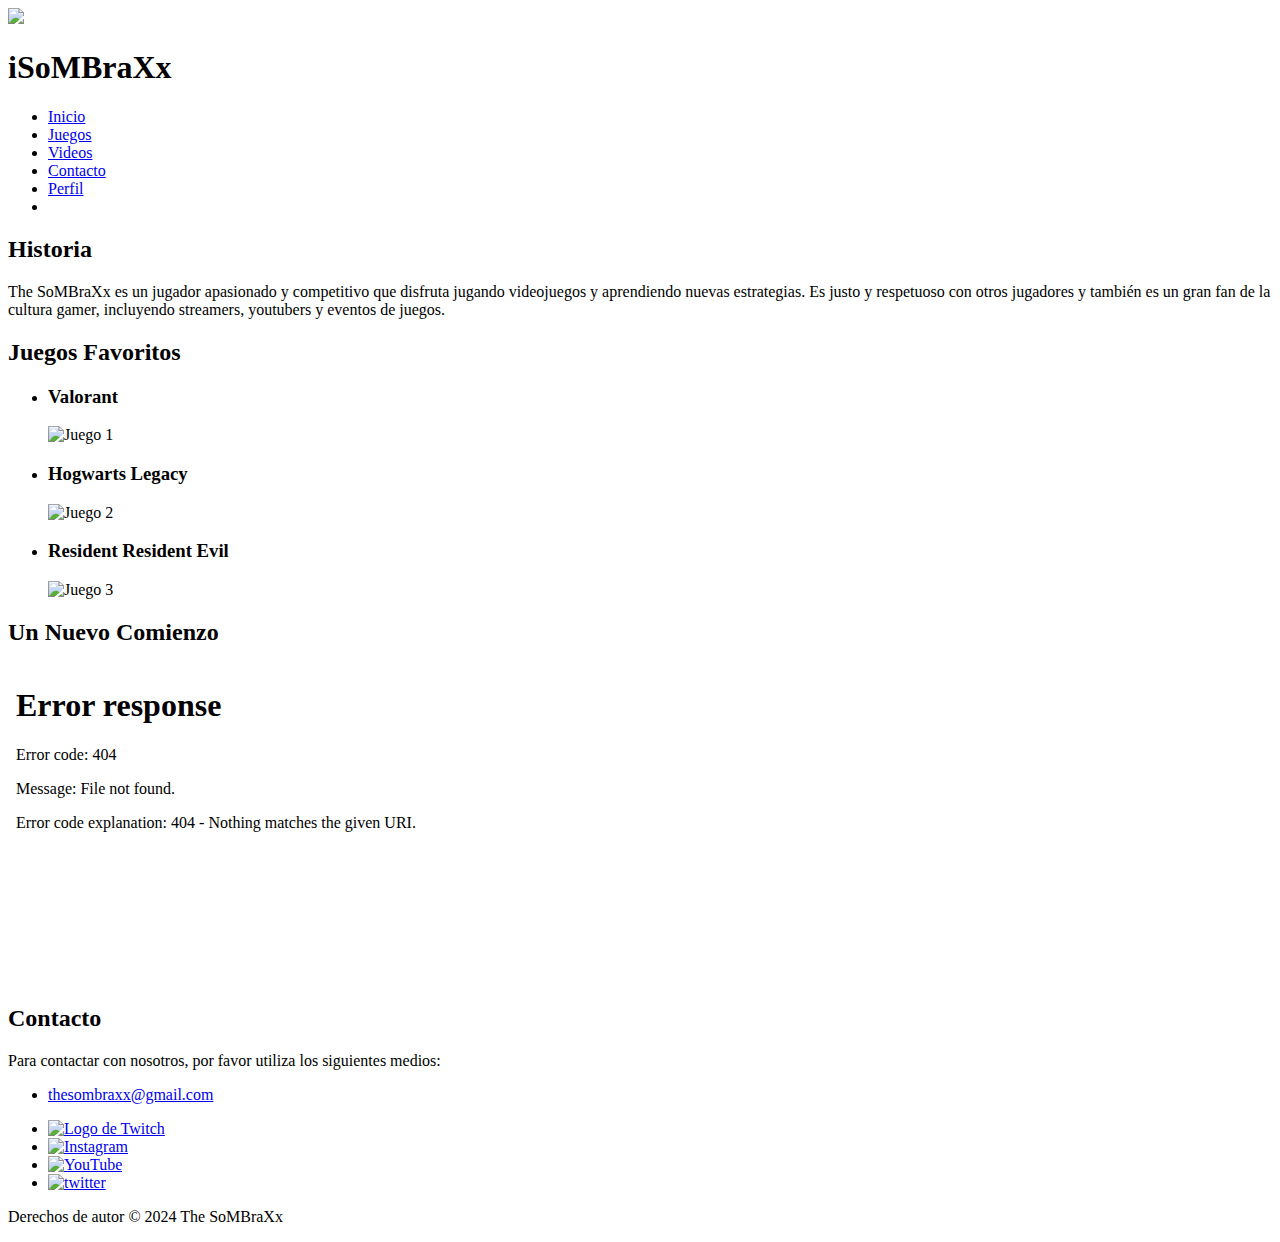
==== index.html @ d1b6812f "nuevo comienzo" ====
<!DOCTYPE html>
<html lang="es">
  <head>
    <meta charset="UTF-8">
    <meta name="viewport" content="width=device-width, initial-scale=1.0">
    <title>iSoMBraXx</title>
    <link rel="shortcut icon" href="https://yt3.googleusercontent.com/t8WqJYQFAEXRzFxYS1eFzsYZjwp4wX5GAFE7i97-xDqoRxDFgpjxbAMKtg9KCBOxigbRsL5Q0w=s176-c-k-c0x00ffffff-no-rj">
    <link rel="stylesheet" href="estilo3.css">
    <script src="script.js"></script>
  </head>
  <body>
    <header>
      <a href="index2.html">
        <img  src="https://yt3.googleusercontent.com/t8WqJYQFAEXRzFxYS1eFzsYZjwp4wX5GAFE7i97-xDqoRxDFgpjxbAMKtg9KCBOxigbRsL5Q0w=s176-c-k-c0x00ffffff-no-rj">
      </a>
      <h1>iSoMBraXx</h1>
      
    </header>
    
    <nav>
      <ul>
        <li><a href="#inicio">Inicio</a></li>
        <li><a href="#juegos">Juegos</a></li>
        <li><a href="#videos">Videos</a></li>
        <li><a href="#contacto">Contacto</a></li>
        <li><a href="index2.html">Perfil</a></li>
        <li></li>
        
      </ul>
    </nav>

    <main>
      <section id="inicio">
        <h2>Historia</h2>
        <p>The SoMBraXx es un jugador apasionado y competitivo que disfruta jugando videojuegos y aprendiendo nuevas estrategias. Es justo y respetuoso con otros jugadores y también es un gran fan de la cultura gamer, incluyendo streamers, youtubers y eventos de juegos.



        </p>
      </section>

      <section id="juegos">
        <h2>Juegos Favoritos</h2>
        <ul>
          <li>
            <h3>Valorant</h3>
            <img src="https://twinfinite.net/wp-content/uploads/2022/07/Valorant-020621-1.jpg?fit=1200%2C675" alt="Juego 1">
            <p></p>
          </li>
          <li>
            <h3>Hogwarts Legacy</h3>
            <img src="https://cdn1.epicgames.com/offer/e97659b501af4e3981d5430dad170911/EGS_HogwartsLegacyDigitalDeluxeEdition_AvalancheSoftware_Editions_S1_2560x1440-65f2cce001ab1893cca57f48aeb25196" alt="Juego 2">
            <p></p>
          </li>
          <li>
            <h3>Resident Resident Evil</h3>
            <img src="https://i0.wp.com/codigoespagueti.com/wp-content/uploads/2020/01/maxresdefault_fkj5.jpg?fit=1080%2C608&quality=80&ssl=1" alt="Juego 3">
            <p></p>
          </li>
        </ul>
      </section>

      <section id="videos">
        <h2>Un Nuevo Comienzo </h2>
        <div class="video-container">
            <iframe width="560" height="315" src="final-trailer.mp4" title="YouTube video player" frameborder="0" allow="accelerometer; autoplay; clipboard-write; encrypted-media; gyroscope; picture-in-picture; web-share" allowfullscreen></iframe>
                 
          </div>
      </section>

      <section id="contacto">
        <h2>Contacto</h2>
        <p>Para contactar con nosotros, por favor utiliza los siguientes medios:</p>
        <ul>
          <li><a href="mailto:thesombraxx@gmail.com">thesombraxx@gmail.com</a></li>
          
        </ul>
      </section>
    </main>

    <footer>
        <footer>
            <ul class="social-media">
              <li><a href="https://www.twitch.tv/iSoMBraXx" target="_blank"><img src="https://cdn.icon-icons.com/icons2/3041/PNG/512/twitch_logo_icon_189242.png" alt="Logo de Twitch"></a></li>
              <li><a href="https://www.instagram.com/chriistoop.smx/" target="_blank"><img src="https://www.distiplas.com/wp-content/uploads/2022/10/Logo-Instagram-PNG.png" alt="Instagram"></a></li>
              <li><a href="https://www.youtube.com/@thesombraxx" target="_blank"><img src="https://upload.wikimedia.org/wikipedia/commons/e/ef/Youtube_logo.png" alt="YouTube"></a></li>
              <li><a href="https://twitter.com/ChristoMF_" target="_blank"><img src="https://graffica.ams3.digitaloceanspaces.com/2023/07/rQYXqS5v-F1ySdm9WYAIbjHo-1024x1024.jpeg" alt="twitter"></a></li>
            </ul>
        
          </footer>
          
      <p>Derechos de autor © 2024 The SoMBraXx</p>
    </footer>

    <script src="script.js"></script>
  </body>
</html>
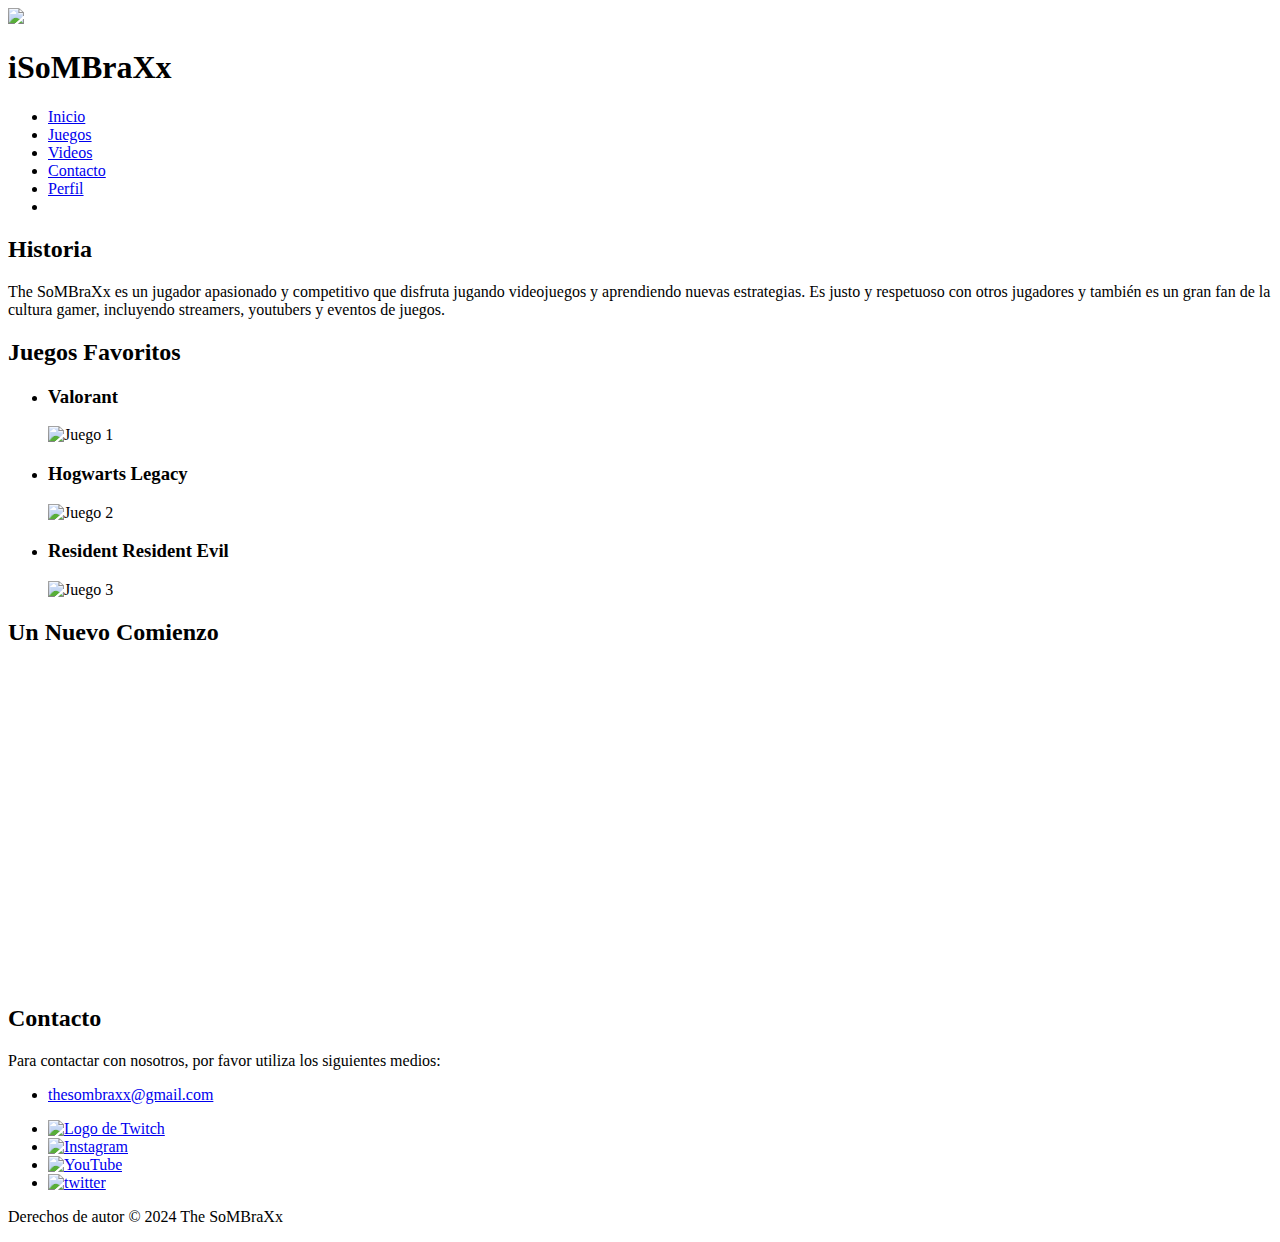
==== commit 243003a2: "Update index.html" ====
--- a/index.html
+++ b/index.html
@@ -63,8 +63,8 @@
       <section id="videos">
         <h2>Un Nuevo Comienzo </h2>
         <div class="video-container">
-            <iframe width="560" height="315" src="final-trailer.mp4" title="YouTube video player" frameborder="0" allow="accelerometer; autoplay; clipboard-write; encrypted-media; gyroscope; picture-in-picture; web-share" allowfullscreen></iframe>
-                 
+          <iframe width="560" height="315" src="https://www.youtube.com/embed/oCY5tRZh47Y?si=5aU2kmFY9QhCsZKY" title="YouTube video player" frameborder="0" allow="accelerometer; autoplay; clipboard-write; encrypted-media; gyroscope; picture-in-picture; web-share" allowfullscreen></iframe>
+          <iframe width="560" height="315" src="https://www.youtube.com/embed/cPA-_ZDAnug?si=Ep4VmCFjZwcApmeS" title="YouTube video player" frameborder="0" allow="accelerometer; autoplay; clipboard-write; encrypted-media; gyroscope; picture-in-picture; web-share" allowfullscreen></iframe>    
           </div>
       </section>
 
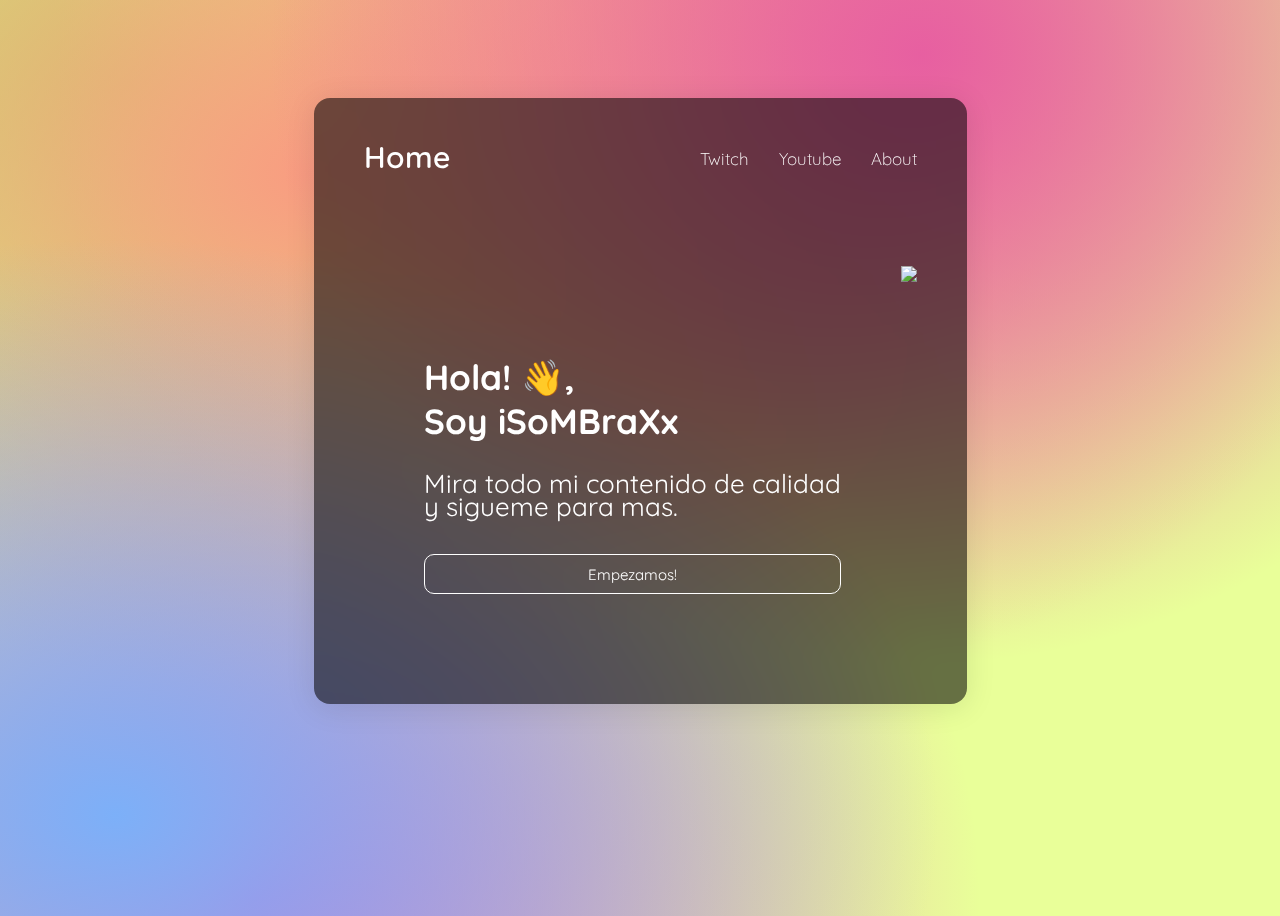
==== commit e460488f: "Update index.html" ====
--- a/index.html
+++ b/index.html
@@ -1,97 +1,47 @@
 <!DOCTYPE html>
-<html lang="es">
-  <head>
+<html lang="en">
+
+<head>
     <meta charset="UTF-8">
     <meta name="viewport" content="width=device-width, initial-scale=1.0">
-    <title>iSoMBraXx</title>
+    <link rel="stylesheet" href="style.css">
+    <title>Home</title>
     <link rel="shortcut icon" href="https://yt3.googleusercontent.com/t8WqJYQFAEXRzFxYS1eFzsYZjwp4wX5GAFE7i97-xDqoRxDFgpjxbAMKtg9KCBOxigbRsL5Q0w=s176-c-k-c0x00ffffff-no-rj">
-    <link rel="stylesheet" href="estilo3.css">
-    <script src="script.js"></script>
-  </head>
-  <body>
-    <header>
-      <a href="index2.html">
-        <img  src="https://yt3.googleusercontent.com/t8WqJYQFAEXRzFxYS1eFzsYZjwp4wX5GAFE7i97-xDqoRxDFgpjxbAMKtg9KCBOxigbRsL5Q0w=s176-c-k-c0x00ffffff-no-rj">
-      </a>
-      <h1>iSoMBraXx</h1>
-      
-    </header>
-    
-    <nav>
-      <ul>
-        <li><a href="#inicio">Inicio</a></li>
-        <li><a href="#juegos">Juegos</a></li>
-        <li><a href="#videos">Videos</a></li>
-        <li><a href="#contacto">Contacto</a></li>
-        <li><a href="index2.html">Perfil</a></li>
-        <li></li>
-        
-      </ul>
-    </nav>
 
-    <main>
-      <section id="inicio">
-        <h2>Historia</h2>
-        <p>The SoMBraXx es un jugador apasionado y competitivo que disfruta jugando videojuegos y aprendiendo nuevas estrategias. Es justo y respetuoso con otros jugadores y también es un gran fan de la cultura gamer, incluyendo streamers, youtubers y eventos de juegos.
+</head>
 
+<body>
 
+    <div class="container">
+        <div class="glass-container">
+            <nav class="navbar">
+                <div class="logo"><a href="#">Home</a></div>
+                <ul class="nav-links">
+                    <li class="nav-link"><a href="https://www.twitch.tv/iSoMBraXx" target="_blank">Twitch</a></li>
+                    <li class="nav-link"><a href="https://www.youtube.com/@thesombraxx" target="_blank">Youtube</a></li>
+                    <li class="nav-link"><a href="index2.html">About</a></li>
+                </ul>
+            </nav>
+            <div class="content">
+                <div class="main">
+                    <h2>Hola! 👋,<br>Soy iSoMBraXx</h2>
+                    <p>
+                       Mira todo mi contenido de calidad  <br>
+                        y sigueme para mas.
+                    </p>
+                    <a href="index1.html"><button>Empezamos!</button></a>
+                </div>
+                <div class="image-wrapper">
+                    <img src="https://yt3.googleusercontent.com/t8WqJYQFAEXRzFxYS1eFzsYZjwp4wX5GAFE7i97-xDqoRxDFgpjxbAMKtg9KCBOxigbRsL5Q0w=s176-c-k-c0x00ffffff-no-rj">
+                    <div class="attrebute">
+                        <a
+                            href="https://yt3.googleusercontent.com/t8WqJYQFAEXRzFxYS1eFzsYZjwp4wX5GAFE7i97-xDqoRxDFgpjxbAMKtg9KCBOxigbRsL5Q0w=s176-c-k-c0x00ffffff-no-rj"></a>
+                    </div>
+                </div>
+            </div>
+        </div>
+    </div>
 
-        </p>
-      </section>
+</body>
 
-      <section id="juegos">
-        <h2>Juegos Favoritos</h2>
-        <ul>
-          <li>
-            <h3>Valorant</h3>
-            <img src="https://twinfinite.net/wp-content/uploads/2022/07/Valorant-020621-1.jpg?fit=1200%2C675" alt="Juego 1">
-            <p></p>
-          </li>
-          <li>
-            <h3>Hogwarts Legacy</h3>
-            <img src="https://cdn1.epicgames.com/offer/e97659b501af4e3981d5430dad170911/EGS_HogwartsLegacyDigitalDeluxeEdition_AvalancheSoftware_Editions_S1_2560x1440-65f2cce001ab1893cca57f48aeb25196" alt="Juego 2">
-            <p></p>
-          </li>
-          <li>
-            <h3>Resident Resident Evil</h3>
-            <img src="https://i0.wp.com/codigoespagueti.com/wp-content/uploads/2020/01/maxresdefault_fkj5.jpg?fit=1080%2C608&quality=80&ssl=1" alt="Juego 3">
-            <p></p>
-          </li>
-        </ul>
-      </section>
-
-      <section id="videos">
-        <h2>Un Nuevo Comienzo </h2>
-        <div class="video-container">
-          <iframe width="560" height="315" src="https://www.youtube.com/embed/oCY5tRZh47Y?si=5aU2kmFY9QhCsZKY" title="YouTube video player" frameborder="0" allow="accelerometer; autoplay; clipboard-write; encrypted-media; gyroscope; picture-in-picture; web-share" allowfullscreen></iframe>
-          <iframe width="560" height="315" src="https://www.youtube.com/embed/cPA-_ZDAnug?si=Ep4VmCFjZwcApmeS" title="YouTube video player" frameborder="0" allow="accelerometer; autoplay; clipboard-write; encrypted-media; gyroscope; picture-in-picture; web-share" allowfullscreen></iframe>    
-          </div>
-      </section>
-
-      <section id="contacto">
-        <h2>Contacto</h2>
-        <p>Para contactar con nosotros, por favor utiliza los siguientes medios:</p>
-        <ul>
-          <li><a href="mailto:thesombraxx@gmail.com">thesombraxx@gmail.com</a></li>
-          
-        </ul>
-      </section>
-    </main>
-
-    <footer>
-        <footer>
-            <ul class="social-media">
-              <li><a href="https://www.twitch.tv/iSoMBraXx" target="_blank"><img src="https://cdn.icon-icons.com/icons2/3041/PNG/512/twitch_logo_icon_189242.png" alt="Logo de Twitch"></a></li>
-              <li><a href="https://www.instagram.com/chriistoop.smx/" target="_blank"><img src="https://www.distiplas.com/wp-content/uploads/2022/10/Logo-Instagram-PNG.png" alt="Instagram"></a></li>
-              <li><a href="https://www.youtube.com/@thesombraxx" target="_blank"><img src="https://upload.wikimedia.org/wikipedia/commons/e/ef/Youtube_logo.png" alt="YouTube"></a></li>
-              <li><a href="https://twitter.com/ChristoMF_" target="_blank"><img src="https://graffica.ams3.digitaloceanspaces.com/2023/07/rQYXqS5v-F1ySdm9WYAIbjHo-1024x1024.jpeg" alt="twitter"></a></li>
-            </ul>
-        
-          </footer>
-          
-      <p>Derechos de autor © 2024 The SoMBraXx</p>
-    </footer>
-
-    <script src="script.js"></script>
-  </body>
-</html>
+</html>--- a/style.css
+++ b/style.css
@@ -0,0 +1,145 @@
+@import url('https://fonts.googleapis.com/css2?family=Quicksand:wght@300;400;500;600;700&display=swap');
+
+*{
+    font-family: 'Quicksand', sans-serif;
+}
+
+a{
+    text-decoration: none;
+    color: #fff;
+}
+
+body{
+    color: #fff;
+    background-color: #e9ff99;
+    background-image:
+        radial-gradient(at 9% 89%, hsla(215, 90%, 73%, 1) 0px, transparent 50%),
+        radial-gradient(at 72% 6%, hsla(331, 74%, 64%, 1) 0px, transparent 50%),
+        radial-gradient(at 24% 19%, hsla(14, 90%, 74%, 1) 0px, transparent 50%),
+        radial-gradient(at 65% 6%, hsla(6, 79%, 76%, 1) 0px, transparent 50%),
+        radial-gradient(at 20% 98%, hsla(316, 72%, 64%, 1) 0px, transparent 50%),
+        radial-gradient(at 44% 9%, hsla(40, 96%, 77%, 1) 0px, transparent 50%),
+        radial-gradient(at 10% 9%, hsla(76, 65%, 63%, 1) 0px, transparent 50%);
+    min-height: 100vh;
+}
+
+.container{
+    display: flex;
+    justify-content: center;
+}
+
+.glass-container{
+    display: block;
+    max-width: 72vw;
+    margin-top: 10vh;
+    margin-bottom: 30px;
+    background: rgba(0, 0, 0, 0.56);
+    padding: 50px;
+    border-radius: 16px;
+    box-shadow: 0 4px 30px rgba(0, 0, 0, 0.1);
+    backdrop-filter: blur(11.6px);
+    -webkit-backdrop-filter: blur(11.6px);
+}
+
+.logo{
+    display: inline-block;
+    font-size: 30px;
+    font-weight: 600;
+    margin-top: -10px;
+}
+
+ul.nav-links{
+    margin: 0;
+    float: right;
+    display: flex;
+    list-style: none;
+}
+
+li.nav-link{
+    display: inline-block;
+    margin-left: 30px;
+    font-size: 17px;
+    font-weight: 300;
+}
+
+.content{
+    display: flex;
+    width: 100%;
+}
+
+.main{
+    margin-top: 10vh;
+    display: inline-block;
+    padding: 60px;
+}
+
+.main h2{
+    font-size: 35px;
+}
+
+.main p{
+    font-size: 26px;
+    line-height: 23px;
+}
+
+button{
+    margin-top: 10px;
+    width: 100%;
+    height: 40px;
+    font-size: 15px;
+    color: #fff;
+    background-color: transparent;
+    border: 1px solid #fff;
+    border-radius: 10px;
+    cursor: pointer;
+    transition: all 0.3s ease;
+}
+
+button:hover{
+    border-color: #2668db;
+    background-color: #2668db;
+}
+
+.image-wrapper{
+    display: flex;
+    margin-top: 10vh;
+}
+
+.image-wrapper img{
+    max-width: 200px;
+    max-height: 200px;
+}
+
+.attrebute{
+    position: absolute;
+    bottom: 20px;
+    right: 0;
+    font-size: 12px;
+}
+
+@media screen and (max-width: 1075px) {
+    .content{
+        flex-direction: column;
+    }
+}
+
+@media screen and (max-width: 720px) {
+    .logo{
+        font-size: 22px;
+    }
+    li.nav-link{
+        font-size: 13px;
+    }
+    .main h2{
+        font-size: 28px;
+    }
+    .main p{
+        font-size: 15px;
+    }
+    button{
+        font-size: 13px;
+    }
+    .image-wrapper img{
+        max-width: 400px;
+    }
+}